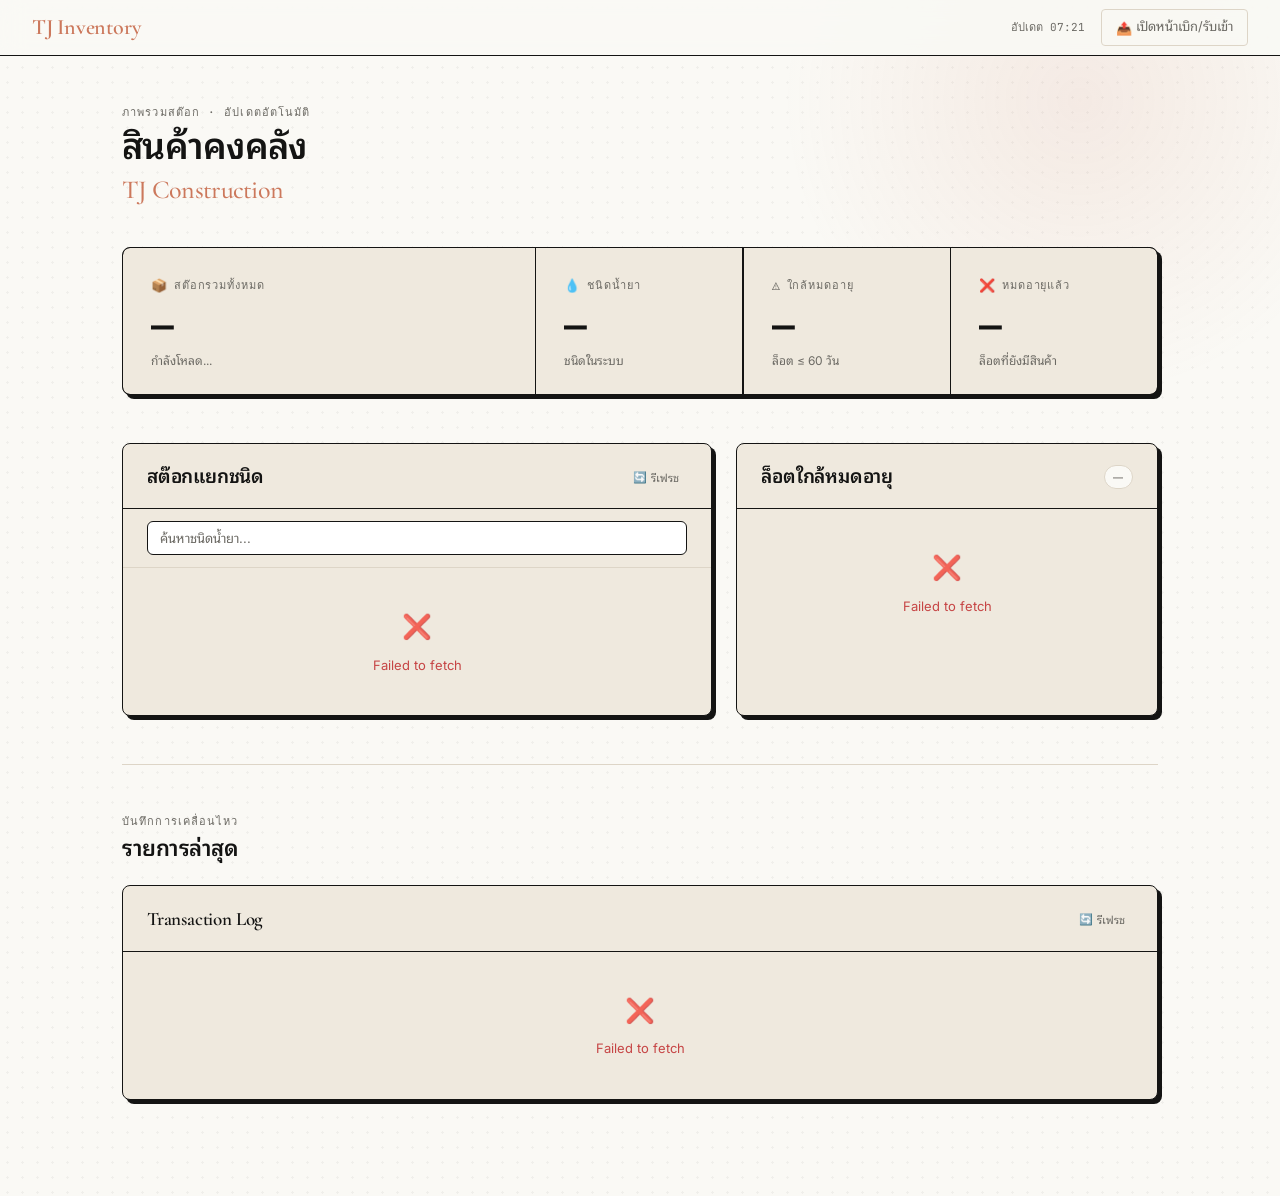
==== dashboard.html @ 57393517 "T-037: รวม token เป็น single source of truth (tokens.css) - เพิ่ม tokens.css = central palette --ci-" ====
<!DOCTYPE html>
<html lang="th">
<head>
  <meta charset="UTF-8">
  <meta name="viewport" content="width=device-width, initial-scale=1.0">
  <title>TJ Inventory — Dashboard</title>
  <link rel="preconnect" href="https://fonts.googleapis.com">
  <link rel="preconnect" href="https://fonts.gstatic.com" crossorigin>
  <link href="https://fonts.googleapis.com/css2?family=Cormorant+Garamond:wght@500;600&family=Inter:wght@400;500;600&family=JetBrains+Mono:wght@400;500;600&family=Noto+Sans+Thai+Looped:wght@400;500;600&display=swap" rel="stylesheet">
  <link rel="stylesheet" href="tokens.css?v=20260613e">
  <style>
    /* ─── Reset & Root ─── */
    *, *::before, *::after { box-sizing: border-box; margin: 0; padding: 0; }

    /* ★ ธีม Cream Instrument — token/สี ทั้งหมดย้ายไป tokens.css แล้ว (T-037, source of truth เดียว)
       JS ยังอ้าง --red-ink/--muted/--dan ฯลฯ ได้ตามเดิม (tokens.css ทำ alias ให้) — ต้อง <link tokens.css> ก่อน <style> นี้ */
    html { scroll-behavior: smooth; }
    /* ใช้โดย JS (toggleLots / filterStockTable) — เดิมไม่เคยนิยาม ทำให้แถวรายล็อตไม่ถูกซ่อน (bug) */
    .hidden { display: none !important; }

    /* พื้น dot-grid ทั้งหน้า = กระดาษเครื่องมือบนพื้นครีม */
    body {
      font-family: var(--font-sans);
      background: var(--bg);
      background-image: radial-gradient(rgba(20,20,19,.045) 1px, transparent 1.4px);
      background-size: 15px 15px;
      color: var(--ink-2);
      line-height: 1.6;
      -webkit-font-smoothing: antialiased;
    }

    /* ─── Topbar ─── */
    .topbar {
      position: sticky; top: 0; z-index: 40;
      background: rgba(250,249,245,0.85);
      backdrop-filter: blur(12px);
      -webkit-backdrop-filter: blur(12px);
      border-bottom: 1.5px solid var(--ink);
      padding: 0 32px;
      height: 56px;
      display: flex; align-items: center; justify-content: space-between;
    }
    .topbar-brand {
      font-family: var(--font-serif);
      font-size: 22px;
      font-weight: 600;
      color: var(--coral);
      letter-spacing: -0.01em;
      text-decoration: none;
    }
    .topbar-right {
      display: flex; align-items: center; gap: 16px;
    }
    .topbar-app-link {
      font-size: 13px;
      color: var(--muted);
      text-decoration: none;
      border: 1px solid var(--border);
      padding: 6px 14px;
      border-radius: 4px;
      transition: color .15s, border-color .15s;
    }
    .topbar-app-link:hover { color: var(--ink); border-color: var(--ink); }
    .last-updated {
      font-family: var(--font-mono);
      font-size: 11px;
      color: var(--muted);
    }

    /* ─── Main layout ─── */
    .main { max-width: 1100px; margin: 0 auto; padding: 48px 32px 96px; }

    /* ─── Section header ─── */
    .section-label {
      font-family: var(--font-mono);
      font-size: 11px;
      color: var(--muted);
      letter-spacing: 0.1em;
      text-transform: uppercase;
      margin-bottom: 6px;
    }
    .section-heading {
      font-family: var(--font-serif);
      font-weight: 600;
      font-size: 36px;
      color: var(--ink);
      letter-spacing: -0.02em;
      line-height: 1.1;
      margin-bottom: 32px;
    }
    .section-heading em { font-style: normal; color: var(--coral); font-weight: 500; font-size: 26px; }

    /* ─── KPI Bento Grid ─── */
    .kpi-grid {
      display: grid;
      grid-template-columns: 2fr 1fr 1fr 1fr;
      gap: 1.5px;
      background: var(--ink);
      border: 1.5px solid var(--ink);
      border-radius: 8px;
      box-shadow: 4px 4px 0 var(--ink);
      overflow: hidden;
      margin-bottom: 48px;
    }
    .kpi-card {
      background: var(--surface);
      padding: 28px 28px 24px;
      position: relative;
    }
    .kpi-card:first-child { border-radius: 7px 0 0 7px; }
    .kpi-card:last-child  { border-radius: 0 7px 7px 0; }
    .kpi-label {
      font-family: var(--font-mono);
      font-size: 11px;
      color: var(--muted);
      letter-spacing: 0.08em;
      text-transform: uppercase;
      margin-bottom: 10px;
      display: flex; align-items: center; gap: 6px;
    }
    .kpi-value {
      font-family: var(--font-mono);
      font-weight: 600;
      font-size: 38px;
      color: var(--ink);
      letter-spacing: -0.03em;
      line-height: 1;
      margin-bottom: 6px;
    }
    .kpi-sub {
      font-size: 12px;
      color: var(--muted);
    }
    .kpi-badge {
      display: inline-flex; align-items: center; gap: 4px;
      font-size: 10px; font-weight: 500;
      letter-spacing: 0.05em; text-transform: uppercase;
      padding: 3px 8px;
      border-radius: 9999px;
    }
    .kpi-badge.red    { background: var(--red-bg);    color: var(--red-ink); }
    .kpi-badge.yellow { background: var(--yellow-bg); color: var(--yellow-ink); }
    .kpi-badge.green  { background: var(--green-bg);  color: var(--green-ink); }
    .kpi-badge.blue   { background: var(--blue-bg);   color: var(--blue-ink); }

    /* ─── Two-column layout ─── */
    .cols {
      display: grid;
      grid-template-columns: 1.4fr 1fr;
      gap: 24px;
      margin-bottom: 48px;
    }
    @media (max-width: 860px) {
      .cols { grid-template-columns: 1fr; }
      .kpi-grid { grid-template-columns: 1fr 1fr; }
    }
    @media (max-width: 560px) {
      .main { padding: 32px 16px 80px; }
      .topbar { padding: 0 16px; }
      .kpi-grid { grid-template-columns: 1fr; }
    }

    /* ─── Panel ─── */
    .panel {
      background: var(--surface);
      border: 1.5px solid var(--ink);
      border-radius: 8px;
      box-shadow: 4px 4px 0 var(--ink);
      overflow: hidden;
    }
    .panel-head {
      padding: 18px 24px 16px;
      border-bottom: 1.5px solid var(--ink);
      display: flex; align-items: center; justify-content: space-between;
    }
    .panel-title {
      font-family: var(--font-serif);
      font-size: 19px;
      font-weight: 600;
      color: var(--ink);
      letter-spacing: -0.01em;
    }
    .panel-action {
      font-size: 11px;
      color: var(--muted);
      background: none;
      border: none;
      cursor: pointer;
      padding: 4px 8px;
      border-radius: 4px;
      transition: background .15s, color .15s;
      display: flex; align-items: center; gap: 4px;
      font-family: var(--font-sans);
    }
    .panel-action:hover { background: var(--bg); color: var(--ink); }

    /* ─── Stock table ─── */
    .stock-table { width: 100%; border-collapse: collapse; }
    .stock-table thead tr {
      border-bottom: 1px solid var(--border);
    }
    .stock-table th {
      background: var(--surface-2);
      font-family: var(--font-mono);
      font-size: 10px;
      color: var(--muted);
      letter-spacing: 0.08em;
      text-transform: uppercase;
      font-weight: 500;
      padding: 10px 24px;
      text-align: left;
    }
    .stock-table th:last-child { text-align: right; }
    .stock-table tbody tr {
      border-bottom: 1px solid var(--border-2);
      cursor: pointer;
      transition: background .1s;
    }
    .stock-table tbody tr:last-child { border-bottom: none; }
    .stock-table tbody tr:hover { background: var(--bg); }
    .stock-table td {
      padding: 13px 24px;
      font-size: 13px;
      color: var(--ink-2);
    }
    .stock-table td:last-child { text-align: right; }
    .product-name { font-weight: 500; color: var(--ink); }
    .product-id   {
      font-family: var(--font-mono);
      font-size: 10px;
      color: var(--muted);
      margin-top: 1px;
    }
    .qty-num {
      font-family: var(--font-mono);
      font-weight: 600;
      font-size: 18px;
      color: var(--coral);
      letter-spacing: -0.01em;
    }
    .qty-unit { font-size: 11px; color: var(--muted); margin-left: 3px; }

    /* Lot expand row */
    .lot-expand-row td {
      padding: 0 24px;
      background: var(--bg);
    }
    .lot-expand-inner {
      padding: 12px 0;
      border-top: 1px solid var(--border);
    }
    .lot-line {
      display: flex;
      align-items: center;
      justify-content: space-between;
      padding: 6px 0;
      border-bottom: 1px solid var(--border-2);
      font-size: 12px;
      color: var(--ink-2);
    }
    .lot-line:last-child { border-bottom: none; }
    .lot-line-left { display: flex; align-items: center; gap: 10px; }
    .lot-no-txt {
      font-family: var(--font-mono);
      font-size: 11px;
      color: var(--ink);
      font-weight: 500;
    }
    .lot-exp { color: var(--muted); font-size: 11px; }
    .lot-qty { font-weight: 500; color: var(--ink); }

    /* ─── Expiry list ─── */
    .expiry-list { }
    .expiry-item {
      padding: 14px 24px;
      border-bottom: 1px solid var(--border-2);
      display: flex; align-items: flex-start; justify-content: space-between; gap: 12px;
    }
    .expiry-item:last-child { border-bottom: none; }
    .expiry-name { font-size: 13px; font-weight: 500; color: var(--ink); }
    .expiry-meta { font-size: 11px; color: var(--muted); margin-top: 2px; }
    .expiry-badge {
      flex-shrink: 0;
      font-size: 10px; font-weight: 500;
      letter-spacing: 0.05em; text-transform: uppercase;
      padding: 3px 8px;
      border-radius: 9999px;
      white-space: nowrap;
    }
    .expiry-badge.expired { background: var(--red-bg);    color: var(--red-ink); }
    .expiry-badge.warn    { background: var(--yellow-bg); color: var(--yellow-ink); }

    /* ─── Transaction log ─── */
    .txn-list { }
    .txn-item {
      padding: 12px 24px;
      border-bottom: 1px solid var(--border-2);
      display: flex; align-items: center; gap: 12px;
    }
    .txn-item:last-child { border-bottom: none; }
    .txn-icon {
      width: 28px; height: 28px;
      border-radius: 6px;
      display: flex; align-items: center; justify-content: center;
      flex-shrink: 0;
    }
    .txn-icon.receive { background: var(--green-bg); color: var(--green-ink); }
    .txn-icon.issue   { background: var(--blue-bg);  color: var(--blue-ink); }
    .txn-icon.count   { background: var(--yellow-bg);color: var(--yellow-ink); }
    .txn-body { flex: 1; min-width: 0; }
    .txn-product { font-size: 12px; font-weight: 500; color: var(--ink); white-space: nowrap; overflow: hidden; text-overflow: ellipsis; }
    .txn-detail  { font-size: 11px; color: var(--muted); }
    .txn-time    { font-family: var(--font-mono); font-size: 10px; color: var(--muted); flex-shrink: 0; }

    /* ─── Empty state ─── */
    .empty-state {
      padding: 40px 24px;
      text-align: center;
      color: var(--muted);
      font-size: 13px;
    }
    .empty-state i { font-style: normal; font-size: 24px; display: block; margin-bottom: 8px; opacity: .8; }

    /* ─── Loading skeleton ─── */
    .skel {
      background: linear-gradient(90deg, #e7e0d3 25%, #f3efe6 50%, #e7e0d3 75%);
      background-size: 200% 100%;
      animation: skel-shimmer 1.4s infinite;
      border-radius: 4px;
    }
    @keyframes skel-shimmer { 0% { background-position: 200% 0; } 100% { background-position: -200% 0; } }

    /* ─── Scroll entry ─── */
    .reveal {
      opacity: 0;
      transform: translateY(12px);
      transition: opacity 600ms cubic-bezier(.16,1,.3,1), transform 600ms cubic-bezier(.16,1,.3,1);
    }
    .reveal.visible { opacity: 1; transform: none; }

    /* ─── Misc ─── */
    .divider { border: none; border-top: 1px solid var(--border); margin: 48px 0; }

    .tag {
      display: inline-flex; align-items: center; gap: 4px;
      font-size: 10px; font-weight: 500;
      letter-spacing: 0.05em; text-transform: uppercase;
      padding: 3px 8px; border-radius: 9999px;
      background: var(--bg); color: var(--muted);
      border: 1px solid var(--border);
    }

    /* ─── Search input ─── */
    .search-wrap {
      padding: 12px 24px;
      border-bottom: 1px solid var(--border);
    }
    .search-input {
      width: 100%;
      background: #fff;
      border: 1.5px solid var(--ink);
      border-radius: 6px;
      padding: 8px 12px;
      font-family: var(--font-sans);
      font-size: 13px;
      color: var(--ink-2);
      outline: none;
      transition: border-color .15s;
    }
    .search-input::placeholder { color: var(--muted); }
    .search-input:focus { border-color: var(--coral); box-shadow: 0 0 0 3px rgba(204,120,92,.15); }

    /* ─── Ambient bg blob (hero area) ─── */
    .ambient {
      position: fixed; inset: 0; pointer-events: none; z-index: 0; overflow: hidden;
    }
    .ambient-blob {
      position: absolute;
      width: 600px; height: 600px;
      border-radius: 50%;
      background: radial-gradient(circle, rgba(204,120,92,0.16) 0%, transparent 70%);
      top: -200px; right: -100px;
      animation: blob-drift 25s ease-in-out infinite alternate;
      opacity: 0.7;
    }
    @keyframes blob-drift {
      0%   { transform: translate(0,0) scale(1); }
      100% { transform: translate(40px, 60px) scale(1.08); }
    }

    /* ─── Button ─── */
    .btn-primary {
      display: inline-flex; align-items: center; gap: 6px;
      background: linear-gradient(135deg,var(--coral) 0%,var(--orange) 55%,var(--sun) 100%);
      color: #fff;
      border: 1.5px solid var(--ink); border-radius: 6px;
      box-shadow: 3px 3px 0 var(--ink);
      padding: 10px 18px;
      font-family: var(--font-sans); font-size: 13px; font-weight: 600;
      cursor: pointer;
      transition: filter .12s, transform .08s, box-shadow .08s;
      text-decoration: none;
    }
    .btn-primary:hover  { filter: brightness(1.05); }
    .btn-primary:active { transform: translate(3px,3px); box-shadow: none; }
  </style>
</head>
<body>

<!-- Ambient light -->
<div class="ambient" aria-hidden="true">
  <div class="ambient-blob"></div>
</div>

<!-- ─── Topbar ─── -->
<header class="topbar">
  <a class="topbar-brand" href="#">TJ Inventory</a>
  <div class="topbar-right">
    <span class="last-updated" id="lastUpdated">—</span>
    <a class="topbar-app-link" href="index.html">
      <span style="vertical-align:-2px; margin-right:4px;">📤</span>เปิดหน้าเบิก/รับเข้า
    </a>
  </div>
</header>

<!-- ─── Main ─── -->
<main class="main" style="position:relative; z-index:1;">

  <!-- ── Page header ── -->
  <div class="reveal" style="margin-bottom:40px;">
    <p class="section-label">ภาพรวมสต๊อก · อัปเดตอัตโนมัติ</p>
    <h1 class="section-heading">
      สินค้าคงคลัง<br><em>TJ Construction</em>
    </h1>
  </div>

  <!-- ── KPI Row ── -->
  <div class="kpi-grid reveal" style="--delay:0ms">
    <!-- Total in stock -->
    <div class="kpi-card">
      <div class="kpi-label">
        <span style="font-size:13px;">📦</span>
        สต๊อกรวมทั้งหมด
      </div>
      <div class="kpi-value" id="kpiTotal">—</div>
      <div class="kpi-sub" id="kpiTotalSub">กำลังโหลด...</div>
    </div>

    <!-- Products count -->
    <div class="kpi-card">
      <div class="kpi-label">
        <span style="font-size:13px;">💧</span>
        ชนิดน้ำยา
      </div>
      <div class="kpi-value" id="kpiProducts">—</div>
      <div class="kpi-sub">ชนิดในระบบ</div>
    </div>

    <!-- Expiring soon -->
    <div class="kpi-card">
      <div class="kpi-label">
        <span style="font-size:13px;">⚠️</span>
        ใกล้หมดอายุ
      </div>
      <div class="kpi-value" id="kpiWarn">—</div>
      <div class="kpi-sub" id="kpiWarnSub">ล็อต ≤ 60 วัน</div>
    </div>

    <!-- Expired -->
    <div class="kpi-card">
      <div class="kpi-label">
        <span style="font-size:13px;">❌</span>
        หมดอายุแล้ว
      </div>
      <div class="kpi-value" id="kpiExpired">—</div>
      <div class="kpi-sub">ล็อตที่ยังมีสินค้า</div>
    </div>
  </div>

  <!-- ── Stock + Expiry cols ── -->
  <div class="cols">

    <!-- Stock by product -->
    <div class="panel reveal" style="--delay:80ms">
      <div class="panel-head">
        <span class="panel-title">สต๊อกแยกชนิด</span>
        <button class="panel-action" onclick="loadStock()">
          <span>🔄</span> รีเฟรช
        </button>
      </div>
      <div class="search-wrap">
        <input class="search-input" type="search" placeholder="ค้นหาชนิดน้ำยา..." id="stockSearch" oninput="filterStockTable()">
      </div>
      <div id="stockTableWrap">
        <div class="empty-state">
          <i>⏳</i>
          กำลังโหลดข้อมูล...
        </div>
      </div>
    </div>

    <!-- Expiring lots -->
    <div class="panel reveal" style="--delay:160ms">
      <div class="panel-head">
        <span class="panel-title">ล็อตใกล้หมดอายุ</span>
        <span class="tag" id="expiryCountTag">—</span>
      </div>
      <div id="expiryListWrap">
        <div class="empty-state">
          <i>⏳</i>
          กำลังโหลดข้อมูล...
        </div>
      </div>
    </div>

  </div>

  <hr class="divider reveal">

  <!-- ── Recent transactions (full width) ── -->
  <div class="reveal" style="margin-bottom:24px; --delay:0ms">
    <p class="section-label">บันทึกการเคลื่อนไหว</p>
    <h2 class="section-heading" style="font-size:22px; margin-bottom:24px;">
      รายการล่าสุด
    </h2>
  </div>

  <div class="panel reveal" style="--delay:80ms">
    <div class="panel-head">
      <span class="panel-title">Transaction Log</span>
      <button class="panel-action" onclick="loadTransactions()">
        <span>🔄</span> รีเฟรช
      </button>
    </div>
    <div id="txnListWrap">
      <div class="empty-state">
        <i>⏳</i>
        กำลังโหลดข้อมูล...
      </div>
    </div>
  </div>

</main>

<script>
/* ───────────────────────────────────────────
   CONFIG — เปลี่ยน API_URL ให้ตรงกับ index.html
   ─────────────────────────────────────────── */
const API_URL = 'https://script.google.com/macros/s/AKfycbxpmNPzFf3s4CGMdXlEUpk_b0L6tkYxEg8sSYl7TR5yVCT16w5yCH2CXDPogF-DpjJZ/exec';
const IS_DEMO  = /[?&]demo(=|&|$)/.test(location.search);

function apiGet(action, params) {
  if (IS_DEMO) return demoCall(action, params || {});
  const q = new URLSearchParams(Object.assign({ action }, params || {}));
  return fetch(API_URL + '?' + q.toString()).then(r => r.json());
}

/* ──────────────────────────────
   DEMO DATA (เปิดด้วย ?demo)
   ────────────────────────────── */
function demoCall(action, params) {
  const today = new Date();
  const ymd = d => d.toISOString().split('T')[0];
  const addDays = n => { const d = new Date(today); d.setDate(d.getDate() + n); return ymd(d); };

  const handlers = {
    stockByProduct() {
      return { ok: true, total: 47, rows: [
        { product_id: 'P0001', name: 'น้ำยาล้างคราบ A', in_stock: 13, unit_of_measure: 'ขวด' },
        { product_id: 'P0002', name: 'น้ำยาเคลือบเงา B', in_stock: 8,  unit_of_measure: 'แกลลอน' },
        { product_id: 'P0003', name: 'น้ำยาทำความสะอาดท่อ', in_stock: 20, unit_of_measure: 'ลัง' },
        { product_id: 'P0004', name: 'สารป้องกันสนิม C2X', in_stock: 6,  unit_of_measure: 'ขวด' },
        { product_id: 'P0005', name: 'น้ำยาขัดพื้น Pro',   in_stock: 0,  unit_of_measure: 'ถัง' },
      ]};
    },
    stockByLot({ product_id }) {
      const map = {
        P0001: [
          { lot_id:'L00012', lot_no:'LOT-2026-A', expiry_date: addDays(8),   in_stock: 5 },
          { lot_id:'L00020', lot_no:'LOT-2027-B', expiry_date: addDays(310), in_stock: 8 },
        ],
        P0002: [
          { lot_id:'L00005', lot_no:'LOT-2025-X', expiry_date: addDays(-10), in_stock: 8 },
        ],
        P0003: [
          { lot_id:'L00031', lot_no:'LOT-2026-C', expiry_date: addDays(180), in_stock: 20 },
        ],
        P0004: [
          { lot_id:'L00045', lot_no:'LOT-2026-D', expiry_date: addDays(55),  in_stock: 6 },
        ],
      };
      return { ok: true, lots: map[product_id] || [] };
    },
    expiringLots() {
      return { ok: true, warn_days: 60, expired_count: 1, warn_count: 2, rows: [
        { product_name: 'น้ำยาเคลือบเงา B',   lot_no: 'LOT-2025-X', expiry_date: addDays(-10), in_stock: 8,  days_left: -10, level: 'expired' },
        { product_name: 'น้ำยาล้างคราบ A',    lot_no: 'LOT-2026-A', expiry_date: addDays(8),   in_stock: 5,  days_left: 8,   level: 'warn'    },
        { product_name: 'สารป้องกันสนิม C2X', lot_no: 'LOT-2026-D', expiry_date: addDays(55),  in_stock: 6,  days_left: 55,  level: 'warn'    },
      ]};
    },
    getRecentTransactions() {
      const now = new Date();
      const t = (minsAgo, type, product, bc, user) => ({
        txn_id: 'T' + Math.floor(Math.random()*999999).toString().padStart(8,'0'),
        type, product_name: product, unit_barcode: bc, user,
        timestamp: new Date(now - minsAgo*60000).toISOString(),
        qty: 1,
      });
      return { ok: true, transactions: [
        t(3,   'issue',   'น้ำยาล้างคราบ A',    '00000031', 'สมชาย'),
        t(12,  'issue',   'น้ำยาเคลือบเงา B',   '00000028', 'สมชาย'),
        t(45,  'receive', 'สารป้องกันสนิม C2X', '00000045', 'admin'),
        t(90,  'issue',   'น้ำยาล้างคราบ A',    '00000029', 'สมชาย'),
        t(130, 'receive', 'น้ำยาทำความสะอาดท่อ','00000040', 'admin'),
        t(200, 'issue',   'น้ำยาเคลือบเงา B',   '00000021', 'สมชาย'),
        t(300, 'count',   'ทั้งหมด',             '',         'admin'),
      ]};
    },
  };
  return new Promise(resolve => setTimeout(() => {
    const h = handlers[action];
    resolve(h ? h(params) : { ok: false, error: 'demo: unknown ' + action });
  }, 220));
}

/* ──────────────────────────────
   STATE
   ────────────────────────────── */
let stockRows   = [];
let lotCache    = {};   // product_id → lots[]

/* ──────────────────────────────
   KPI
   ────────────────────────────── */
function updateKPI(stockRes, expiryRes) {
  if (stockRes && stockRes.ok) {
    document.getElementById('kpiTotal').textContent    = stockRes.total ?? '—';
    document.getElementById('kpiProducts').textContent = (stockRes.rows || []).length;
    document.getElementById('kpiTotalSub').textContent =
      (stockRes.rows || []).filter(r => r.in_stock > 0).length + ' ชนิดมีสต๊อก';
  }
  if (expiryRes && expiryRes.ok) {
    const warnEl    = document.getElementById('kpiWarn');
    const expiredEl = document.getElementById('kpiExpired');
    warnEl.textContent    = expiryRes.warn_count    ?? '—';
    expiredEl.textContent = expiryRes.expired_count ?? '—';
    if (expiryRes.expired_count > 0) expiredEl.style.color = 'var(--red-ink)';
    if (expiryRes.warn_count    > 0) warnEl.style.color    = 'var(--yellow-ink)';
  }
}

/* ──────────────────────────────
   STOCK TABLE
   ────────────────────────────── */
function loadStock() {
  document.getElementById('stockTableWrap').innerHTML = skeletonRows(5);
  apiGet('stockByProduct')
    .then(res => {
      if (!res || !res.ok) { showError('stockTableWrap', res?.error); return; }
      stockRows = res.rows || [];
      renderStockTable(stockRows);
      apiGet('expiringLots').then(er => updateKPI(res, er)).catch(() => updateKPI(res, null));
    })
    .catch(e => showError('stockTableWrap', e.message));
}

function renderStockTable(rows) {
  if (!rows.length) {
    document.getElementById('stockTableWrap').innerHTML =
      `<div class="empty-state"><i>📭</i>ยังไม่มีสต๊อกในระบบ</div>`;
    return;
  }
  const tbody = rows.map((r, i) => `
    <tr onclick="toggleLots('${r.product_id}', ${i})" data-name="${(r.name||'').toLowerCase()}" style="--index:${i}">
      <td>
        <div class="product-name">${esc(r.name)}</div>
        <div class="product-id">${esc(r.product_id)}</div>
      </td>
      <td><span class="tag">${esc(r.unit_of_measure || '—')}</span></td>
      <td>
        <span class="qty-num">${r.in_stock}</span>
        <span class="qty-unit">ชิ้น</span>
      </td>
    </tr>
    <tr class="lot-expand-row hidden" id="lot-row-${r.product_id}">
      <td colspan="3">
        <div class="lot-expand-inner" id="lot-inner-${r.product_id}">
          <div class="empty-state" style="padding:12px 0; font-size:11px;">กำลังโหลดรายล็อต...</div>
        </div>
      </td>
    </tr>
  `).join('');

  document.getElementById('stockTableWrap').innerHTML = `
    <table class="stock-table">
      <thead>
        <tr>
          <th>ชนิดน้ำยา</th>
          <th>หน่วย</th>
          <th>คงเหลือ</th>
        </tr>
      </thead>
      <tbody>${tbody}</tbody>
    </table>
  `;
  // stagger entry
  document.querySelectorAll('.stock-table tbody tr:not(.lot-expand-row)').forEach((tr, i) => {
    tr.style.opacity = '0';
    tr.style.transform = 'translateY(6px)';
    tr.style.transition = `opacity 400ms ${i * 50}ms ease, transform 400ms ${i * 50}ms ease`;
    requestAnimationFrame(() => {
      tr.style.opacity  = '1';
      tr.style.transform = 'none';
    });
  });
}

function toggleLots(pid, rowIdx) {
  const lotRow   = document.getElementById('lot-row-' + pid);
  const lotInner = document.getElementById('lot-inner-' + pid);
  if (!lotRow) return;

  const isOpen = !lotRow.classList.contains('hidden');
  if (isOpen) { lotRow.classList.add('hidden'); return; }

  lotRow.classList.remove('hidden');
  if (lotCache[pid]) { renderLotInner(lotInner, lotCache[pid]); return; }

  apiGet('stockByLot', { product_id: pid })
    .then(res => {
      if (!res || !res.ok) { lotInner.innerHTML = `<div class="empty-state" style="padding:8px 0;font-size:11px;color:var(--red-ink);">โหลดไม่ได้: ${res?.error||''}</div>`; return; }
      lotCache[pid] = res.lots || [];
      renderLotInner(lotInner, lotCache[pid]);
    })
    .catch(e => { lotInner.innerHTML = `<div class="empty-state" style="padding:8px 0;font-size:11px;">ผิดพลาด: ${e.message}</div>`; });
}

function renderLotInner(el, lots) {
  if (!lots.length) { el.innerHTML = `<div class="empty-state" style="padding:8px 0;font-size:11px;">— ไม่มีล็อต —</div>`; return; }
  el.innerHTML = lots.map(l => {
    const dl = daysLeft(l.expiry_date);
    let badge = '';
    if (dl !== null) {
      if      (dl <  0)  badge = `<span class="expiry-badge expired">หมดอายุ ${Math.abs(dl)} วัน</span>`;
      else if (dl <= 60) badge = `<span class="expiry-badge warn">เหลือ ${dl} วัน</span>`;
      else               badge = `<span style="font-size:10px;color:var(--muted)">เหลือ ${dl} วัน</span>`;
    }
    return `<div class="lot-line">
      <div class="lot-line-left">
        <span class="lot-no-txt">${esc(l.lot_no || l.lot_id)}</span>
        <span class="lot-exp">หมดอายุ ${l.expiry_date || '—'}</span>
      </div>
      <div style="display:flex;align-items:center;gap:8px;">
        <span class="lot-qty">${l.in_stock} ชิ้น</span>
        ${badge}
      </div>
    </div>`;
  }).join('');
}

function filterStockTable() {
  const q = document.getElementById('stockSearch').value.trim().toLowerCase();
  document.querySelectorAll('.stock-table tbody tr[data-name]').forEach(tr => {
    const nm = tr.getAttribute('data-name') || '';
    const hide = q !== '' && !nm.includes(q);
    tr.classList.toggle('hidden', hide);
    // also hide the lot expand row below
    const next = tr.nextElementSibling;
    if (next && next.classList.contains('lot-expand-row')) next.classList.toggle('hidden', hide || true);
  });
}

/* ──────────────────────────────
   EXPIRY LIST
   ────────────────────────────── */
function loadExpiry() {
  apiGet('expiringLots')
    .then(res => {
      if (!res || !res.ok) { showError('expiryListWrap', res?.error); return; }
      renderExpiryList(res);
    })
    .catch(e => showError('expiryListWrap', e.message));
}

function renderExpiryList(res) {
  const tag = document.getElementById('expiryCountTag');
  const total = (res.expired_count || 0) + (res.warn_count || 0);
  tag.textContent = total > 0 ? total + ' ล็อต' : 'ปกติ';
  tag.style.background = res.expired_count > 0 ? 'var(--red-bg)' : res.warn_count > 0 ? 'var(--yellow-bg)' : 'var(--green-bg)';
  tag.style.color      = res.expired_count > 0 ? 'var(--red-ink)': res.warn_count > 0 ? 'var(--yellow-ink)': 'var(--green-ink)';
  tag.style.border     = 'none';

  if (!res.rows || !res.rows.length) {
    document.getElementById('expiryListWrap').innerHTML =
      `<div class="empty-state"><i>✅</i>ไม่มีล็อตใกล้หมดอายุ</div>`;
    return;
  }
  document.getElementById('expiryListWrap').innerHTML = res.rows.map(r => `
    <div class="expiry-item">
      <div>
        <div class="expiry-name">${esc(r.product_name)}</div>
        <div class="expiry-meta">
          Lot ${esc(r.lot_no || r.lot_id)} · ${esc(r.expiry_date)} · ${r.in_stock} ชิ้น
        </div>
      </div>
      <span class="expiry-badge ${r.level}">
        ${r.level === 'expired' ? 'หมด ' + Math.abs(r.days_left) + ' วัน' : 'เหลือ ' + r.days_left + ' วัน'}
      </span>
    </div>
  `).join('');
}

/* ──────────────────────────────
   TRANSACTIONS
   ────────────────────────────── */
function loadTransactions() {
  document.getElementById('txnListWrap').innerHTML =
    `<div class="empty-state"><i>⏳</i>กำลังโหลด...</div>`;
  apiGet('getRecentTransactions', { limit: 20 })
    .then(res => {
      if (!res || !res.ok) { showError('txnListWrap', res?.error); return; }
      renderTransactions(res.transactions || []);
    })
    .catch(e => showError('txnListWrap', e.message));
}

function renderTransactions(list) {
  if (!list.length) {
    document.getElementById('txnListWrap').innerHTML =
      `<div class="empty-state"><i>📭</i>ยังไม่มีรายการ</div>`;
    return;
  }
  const icons = {
    receive: { cls: 'receive', icon: '📥' },
    issue:   { cls: 'issue',   icon: '📤' },
    count:   { cls: 'count',   icon: '📋' },
  };
  const labels = { receive: 'รับเข้า', issue: 'เบิกจ่าย', count: 'เช็คสต๊อก' };

  document.getElementById('txnListWrap').innerHTML = list.map(t => {
    const ic = icons[t.type] || icons.count;
    const relTime = relativeTime(t.timestamp);
    return `
      <div class="txn-item">
        <div class="txn-icon ${ic.cls}">
          <span style="font-size:13px; font-style:normal;">${ic.icon}</span>
        </div>
        <div class="txn-body">
          <div class="txn-product">${esc(t.product_name || '—')}</div>
          <div class="txn-detail">
            ${labels[t.type] || t.type}
            ${t.unit_barcode ? `· <span style="font-family:var(--font-mono);font-size:10px;">${esc(t.unit_barcode)}</span>` : ''}
            · ${esc(t.user || '—')}
          </div>
        </div>
        <div class="txn-time">${relTime}</div>
      </div>
    `;
  }).join('');
}

/* ──────────────────────────────
   HELPERS
   ────────────────────────────── */
function esc(s) {
  return String(s == null ? '' : s)
    .replace(/&/g,'&amp;').replace(/</g,'&lt;').replace(/>/g,'&gt;');
}
function daysLeft(dateStr) {
  if (!dateStr) return null;
  const t = Date.parse(dateStr + 'T00:00:00Z');
  if (isNaN(t)) return null;
  const d = new Date();
  const todayUTC = Date.UTC(d.getFullYear(), d.getMonth(), d.getDate());
  return Math.round((t - todayUTC) / 86400000);
}
function relativeTime(iso) {
  if (!iso) return '—';
  const diff = Math.floor((Date.now() - Date.parse(iso)) / 1000);
  if (diff < 60)   return diff + 'วิ';
  if (diff < 3600) return Math.floor(diff / 60) + 'นาที';
  if (diff < 86400)return Math.floor(diff / 3600) + 'ชม.';
  return Math.floor(diff / 86400) + 'วัน';
}
function showError(id, msg) {
  document.getElementById(id).innerHTML =
    `<div class="empty-state" style="color:var(--red-ink);">
       <i>❌</i>
       ${msg ? esc(msg) : 'โหลดข้อมูลไม่ได้'}
     </div>`;
}
function skeletonRows(n) {
  return `<div style="padding:16px 24px; display:flex; flex-direction:column; gap:12px;">
    ${Array(n).fill('').map((_,i) => `
      <div style="display:flex; align-items:center; gap:12px; opacity:${1 - i*0.15}">
        <div class="skel" style="height:12px; flex:2; border-radius:3px;"></div>
        <div class="skel" style="height:12px; flex:1; border-radius:3px;"></div>
        <div class="skel" style="height:12px; width:48px; border-radius:3px;"></div>
      </div>`).join('')}
  </div>`;
}
function updateTimestamp() {
  const el = document.getElementById('lastUpdated');
  const now = new Date();
  el.textContent = 'อัปเดต ' + now.toLocaleTimeString('th-TH', { hour:'2-digit', minute:'2-digit' });
}

/* ──────────────────────────────
   INTERSECTION OBSERVER (reveal)
   ────────────────────────────── */
const observer = new IntersectionObserver(entries => {
  entries.forEach(e => { if (e.isIntersecting) { e.target.classList.add('visible'); observer.unobserve(e.target); } });
}, { threshold: 0.08 });

document.querySelectorAll('.reveal').forEach(el => {
  const delay = el.style.getPropertyValue('--delay') || '0ms';
  el.style.transitionDelay = delay;
  observer.observe(el);
});

/* ──────────────────────────────
   DEMO BANNER
   ────────────────────────────── */
if (IS_DEMO) {
  const banner = document.createElement('div');
  banner.textContent = 'โหมดทดลอง — ข้อมูลตัวอย่าง';
  banner.style.cssText = 'position:fixed;left:16px;bottom:16px;z-index:200;background:var(--dan);color:#fff;border:1px solid var(--border);font-size:11px;font-weight:500;padding:6px 14px;border-radius:9999px;font-family:var(--font-mono);';
  document.body.appendChild(banner);
}

/* ──────────────────────────────
   INIT
   ────────────────────────────── */
window.addEventListener('DOMContentLoaded', () => {
  updateTimestamp();
  loadStock();
  loadExpiry();
  loadTransactions();
});
</script>
</body>
</html>
---- tokens.css ----
/* tokens.css — SINGLE SOURCE OF TRUTH ของธีม "Cream Instrument" (T-037)
   ★ แก้สีที่นี่ที่เดียว → มีผลทั้ง index.html + dashboard.html + print-history.html
   ★ เปลี่ยนคาแรกเตอร์ทั้งแอป: แก้ --ci-primary ค่าเดียว (coral พระเอก)

   โครงสร้าง:
   (1) central palette --ci-*   = ค่าสีจริง แก้ที่นี่
   (2) legacy alias             = ชี้กลับ central — ⚠️ ห้ามเปลี่ยนชื่อ alias
       (app.js อ้าง var(--dan), dashboard JS อ้าง --red-ink/--muted ฯลฯ — map ไม่ใช่ rename)
   ต้อง <link> ไฟล์นี้ "ก่อน" style.css เสมอ (ไม่งั้นตัวแปรไม่มา) */
:root{
  /* ─── central palette (แก้ที่นี่ที่เดียว) ─── */
  --ci-canvas:#faf9f5;     /* พื้นครีม */
  --ci-card:#efe9de;       /* พื้นการ์ดหลัก */
  --ci-ink:#141413;        /* หมึกเข้ม */
  --ci-primary:#cc785c;    /* coral พระเอก (ปุ่ม/eyebrow/แท็บ) */
  --ci-primary-2:#a9583e;  /* coral เข้ม (ขอบ/hover) */
  --ci-orange:#fa520f;
  --ci-sun:#ffa110;
  --ci-green:#5db872;
  --ci-danger:#c64545;

  /* ─── fonts (ใช้ร่วมทั้งแอป) ─── */
  --serif:'Cormorant Garamond','Sukhumvit Set','Noto Sans Thai Looped',Garamond,serif;
  --sans:'Inter','Sukhumvit Set','Noto Sans Thai Looped',-apple-system,'Segoe UI',sans-serif;
  --mono:'JetBrains Mono','IBM Plex Mono',ui-monospace,monospace;

  /* ─── alias: style.css (index.html, print-history.html) ─── */
  --bg:var(--ci-canvas);
  --card:var(--ci-card); --card2:#f5f0e8; --panel:#e7e4dc;
  --ink:var(--ci-ink); --line:var(--ci-ink);
  --txt:#3d3d3a; --mut:#6c6a64; --mut2:#8e8b82; --hair:#e6dfd8;
  --coral:var(--ci-primary); --coral2:var(--ci-primary-2);
  --orange:var(--ci-orange); --sun:var(--ci-sun);
  --green:var(--ci-green); --dan:var(--ci-danger);
  --screen:#e7f3ea; --screenink:#2f7a45;
  --gold:var(--ci-primary); --gold2:var(--ci-primary-2);
  --r-btn:8px; --r-card:12px;
  --p-border:1.5px; --p-shadow:4px;

  /* ─── alias: dashboard.html ─── */
  --surface:var(--ci-card); --surface-2:#e7e0d3;
  --border:#ddd5c7; --border-2:rgba(20,20,19,0.07);
  --ink-2:#3d3d3a; --muted:#6c6a64;
  --font-sans:var(--sans); --font-serif:var(--serif); --font-mono:var(--mono);
  --red-bg:rgba(198,69,69,0.12);     --red-ink:var(--ci-danger);
  --blue-bg:rgba(93,184,166,0.16);   --blue-ink:#3f8f7e;   /* teal สำหรับ "เบิก" */
  --green-bg:rgba(93,184,114,0.16);  --green-ink:#2f7a45;
  --yellow-bg:rgba(204,120,92,0.16); --yellow-ink:var(--ci-primary-2); /* coral tint "ใกล้หมด" */
}
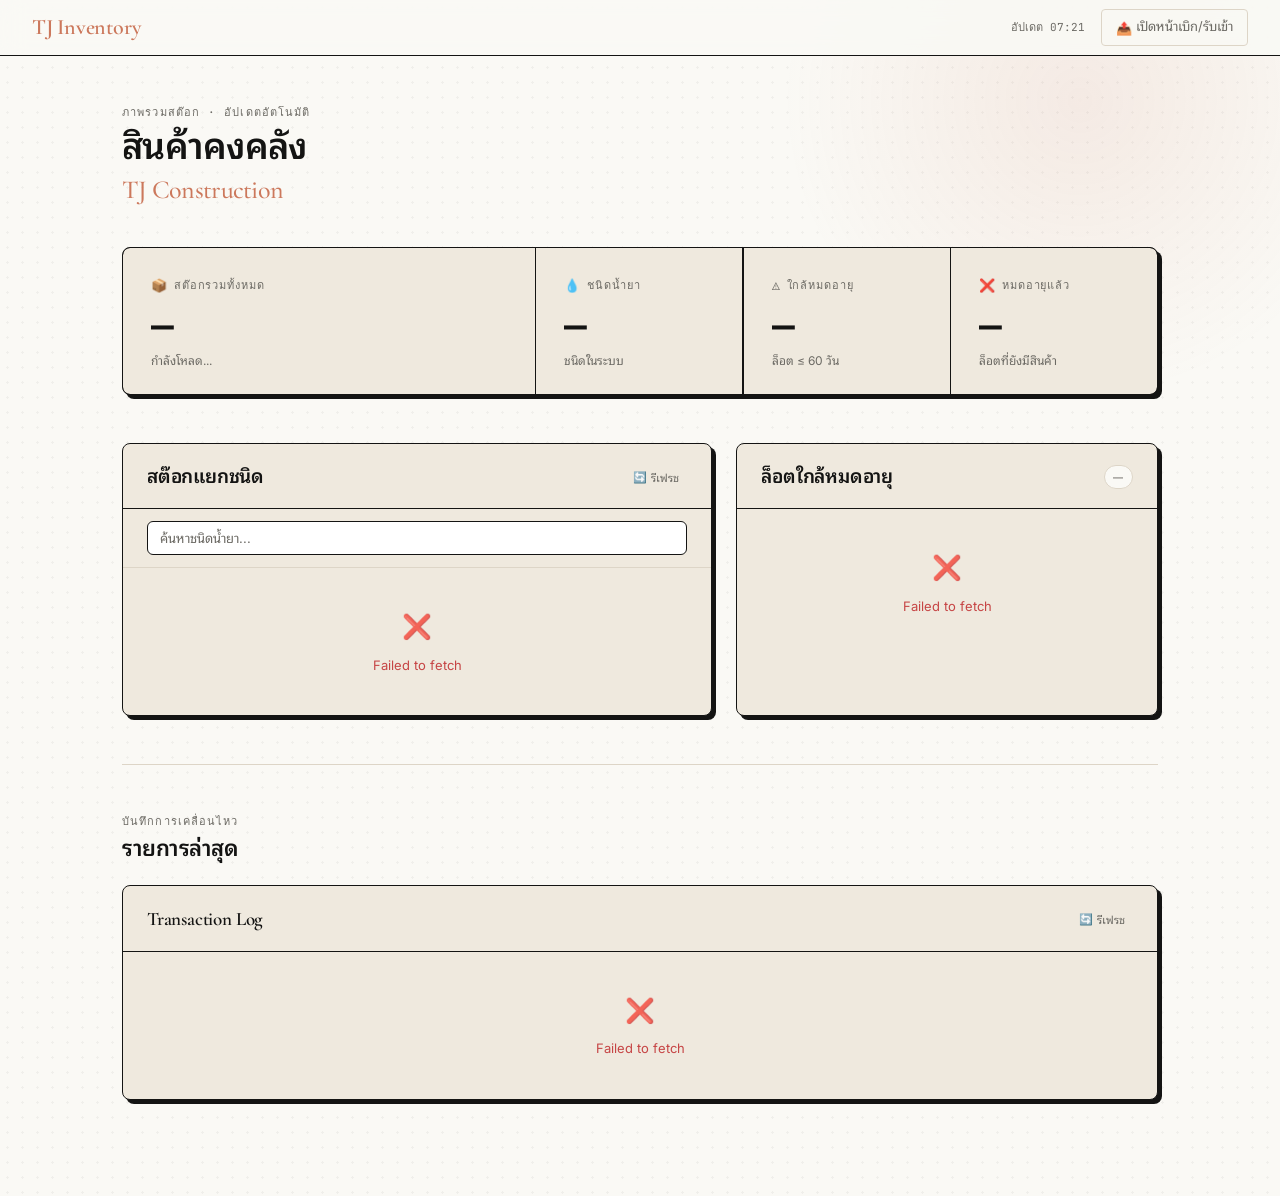
==== commit 95e69cd0: "Sprint 8 เก็บงานธีม: T-038/T-040/T-039/T-041 - T-038: prefers-reduced-motion (ปิด transition/animati" ====
--- a/dashboard.html
+++ b/dashboard.html
@@ -7,7 +7,7 @@
   <link rel="preconnect" href="https://fonts.googleapis.com">
   <link rel="preconnect" href="https://fonts.gstatic.com" crossorigin>
   <link href="https://fonts.googleapis.com/css2?family=Cormorant+Garamond:wght@500;600&family=Inter:wght@400;500;600&family=JetBrains+Mono:wght@400;500;600&family=Noto+Sans+Thai+Looped:wght@400;500;600&display=swap" rel="stylesheet">
-  <link rel="stylesheet" href="tokens.css?v=20260613e">
+  <link rel="stylesheet" href="tokens.css?v=20260614">
   <style>
     /* ─── Reset & Root ─── */
     *, *::before, *::after { box-sizing: border-box; margin: 0; padding: 0; }
--- a/tokens.css
+++ b/tokens.css
@@ -18,6 +18,7 @@
   --ci-sun:#ffa110;
   --ci-green:#5db872;
   --ci-danger:#c64545;
+  --ci-warn:#d98a2b;       /* amber "ใกล้หมดอายุ" — แยกจาก coral accent (T-040) */
 
   /* ─── fonts (ใช้ร่วมทั้งแอป) ─── */
   --serif:'Cormorant Garamond','Sukhumvit Set','Noto Sans Thai Looped',Garamond,serif;
@@ -32,6 +33,7 @@
   --coral:var(--ci-primary); --coral2:var(--ci-primary-2);
   --orange:var(--ci-orange); --sun:var(--ci-sun);
   --green:var(--ci-green); --dan:var(--ci-danger);
+  --warn:var(--ci-warn);   /* amber "ใกล้หมดอายุ" (T-040) */
   --screen:#e7f3ea; --screenink:#2f7a45;
   --gold:var(--ci-primary); --gold2:var(--ci-primary-2);
   --r-btn:8px; --r-card:12px;
@@ -45,5 +47,5 @@
   --red-bg:rgba(198,69,69,0.12);     --red-ink:var(--ci-danger);
   --blue-bg:rgba(93,184,166,0.16);   --blue-ink:#3f8f7e;   /* teal สำหรับ "เบิก" */
   --green-bg:rgba(93,184,114,0.16);  --green-ink:#2f7a45;
-  --yellow-bg:rgba(204,120,92,0.16); --yellow-ink:var(--ci-primary-2); /* coral tint "ใกล้หมด" */
+  --yellow-bg:rgba(217,138,43,0.16); --yellow-ink:var(--ci-warn); /* amber "ใกล้หมด" (T-040) */
 }
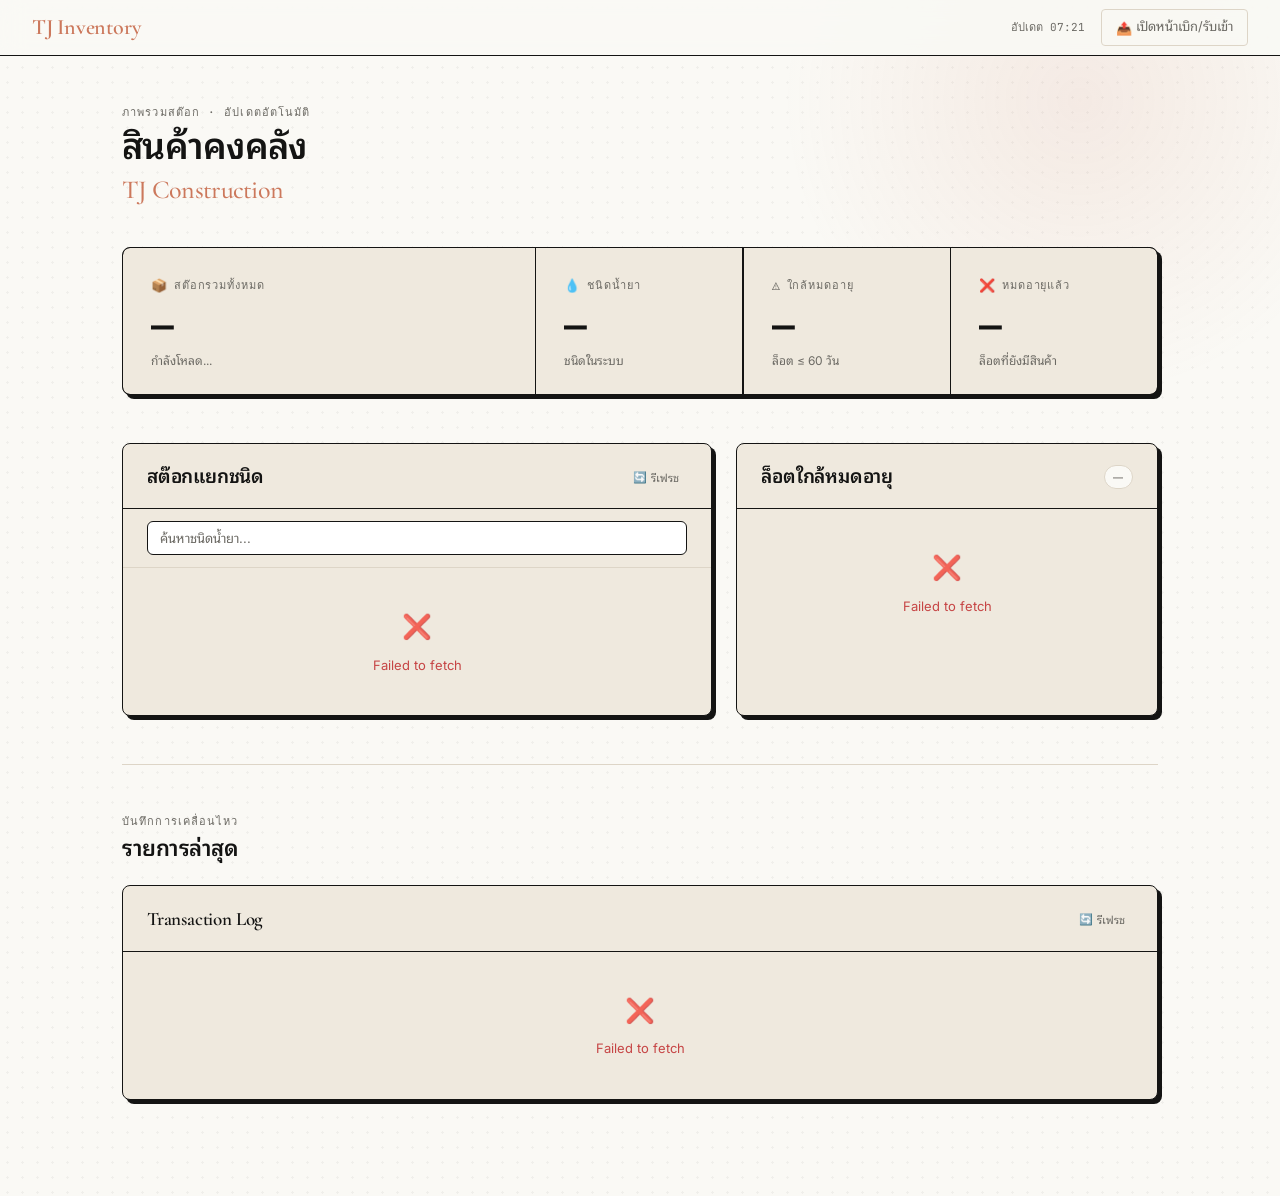
==== commit 05724736: "T-052: esc() ค่าที่ตกหล่นเข้า innerHTML ใน dashboard res.error / e.message / l.expiry_date ครอบ esc(" ====
--- a/dashboard.html
+++ b/dashboard.html
@@ -670,8 +670,12 @@
       `<div class="empty-state"><i>📭</i>ยังไม่มีสต๊อกในระบบ</div>`;
     return;
   }
-  const tbody = rows.map((r, i) => `
-    <tr onclick="toggleLots('${r.product_id}', ${i})" data-name="${(r.name||'').toLowerCase()}" style="--index:${i}">
+  const tbody = rows.map((r, i) => {
+    // [T-045] sanitize pid เหลือ [\w-] ก่อนใส่ onclick/id (HTML-escape ไม่พอใน JS context —
+    // browser ถอด entity ก่อน parse JS) · data-name = attribute → esc() (&quot;) พอ · pattern เดียวกับ T-020
+    const sid = String(r.product_id == null ? '' : r.product_id).replace(/[^\w-]/g, '');
+    return `
+    <tr onclick="toggleLots('${sid}', ${i})" data-name="${esc((r.name||'').toLowerCase())}" style="--index:${i}">
       <td>
         <div class="product-name">${esc(r.name)}</div>
         <div class="product-id">${esc(r.product_id)}</div>
@@ -682,14 +686,15 @@
         <span class="qty-unit">ชิ้น</span>
       </td>
     </tr>
-    <tr class="lot-expand-row hidden" id="lot-row-${r.product_id}">
+    <tr class="lot-expand-row hidden" id="lot-row-${sid}">
       <td colspan="3">
-        <div class="lot-expand-inner" id="lot-inner-${r.product_id}">
+        <div class="lot-expand-inner" id="lot-inner-${sid}">
           <div class="empty-state" style="padding:12px 0; font-size:11px;">กำลังโหลดรายล็อต...</div>
         </div>
       </td>
     </tr>
-  `).join('');
+  `;
+  }).join('');
 
   document.getElementById('stockTableWrap').innerHTML = `
     <table class="stock-table">
@@ -728,11 +733,11 @@
 
   apiGet('stockByLot', { product_id: pid })
     .then(res => {
-      if (!res || !res.ok) { lotInner.innerHTML = `<div class="empty-state" style="padding:8px 0;font-size:11px;color:var(--red-ink);">โหลดไม่ได้: ${res?.error||''}</div>`; return; }
+      if (!res || !res.ok) { lotInner.innerHTML = `<div class="empty-state" style="padding:8px 0;font-size:11px;color:var(--red-ink);">โหลดไม่ได้: ${esc(res?.error||'')}</div>`; return; }
       lotCache[pid] = res.lots || [];
       renderLotInner(lotInner, lotCache[pid]);
     })
-    .catch(e => { lotInner.innerHTML = `<div class="empty-state" style="padding:8px 0;font-size:11px;">ผิดพลาด: ${e.message}</div>`; });
+    .catch(e => { lotInner.innerHTML = `<div class="empty-state" style="padding:8px 0;font-size:11px;">ผิดพลาด: ${esc(e.message)}</div>`; });
 }
 
 function renderLotInner(el, lots) {
@@ -748,7 +753,7 @@
     return `<div class="lot-line">
       <div class="lot-line-left">
         <span class="lot-no-txt">${esc(l.lot_no || l.lot_id)}</span>
-        <span class="lot-exp">หมดอายุ ${l.expiry_date || '—'}</span>
+        <span class="lot-exp">หมดอายุ ${esc(l.expiry_date || '—')}</span>
       </div>
       <div style="display:flex;align-items:center;gap:8px;">
         <span class="lot-qty">${l.in_stock} ชิ้น</span>
@@ -862,9 +867,11 @@
 /* ──────────────────────────────
    HELPERS
    ────────────────────────────── */
+// [T-045] escape ครบ 5 ตัว (& < > " ') ให้ตรงกับ api.js — กัน attribute injection/XSS
+// เดิม escape แค่ &<> → ค่าที่ฉีดเข้า attribute (data-name/onclick/id) ที่มี " หรือ ' แหก attribute ได้
 function esc(s) {
   return String(s == null ? '' : s)
-    .replace(/&/g,'&amp;').replace(/</g,'&lt;').replace(/>/g,'&gt;');
+    .replace(/[&<>"']/g, c => ({'&':'&amp;','<':'&lt;','>':'&gt;','"':'&quot;',"'":'&#39;'}[c]));
 }
 function daysLeft(dateStr) {
   if (!dateStr) return null;
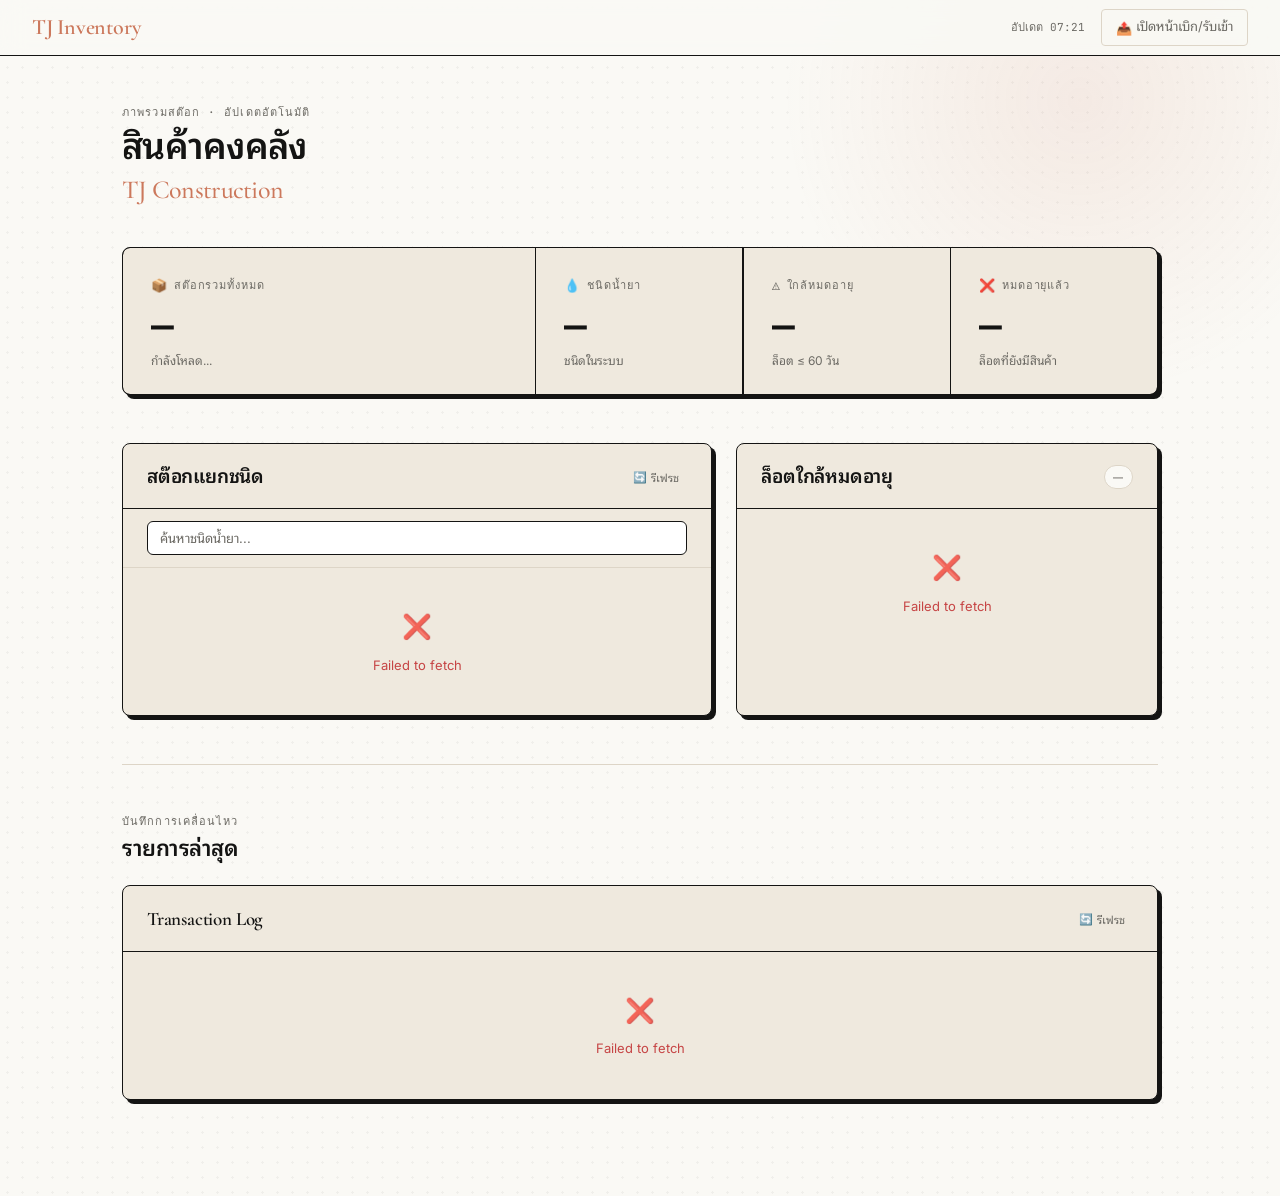
==== commit d64eff57: "T-054: ทำให้เจตนา filterStockTable ชัด (hide||true → add hidden) lot drawer = คลิกเพื่อกาง → ยุบเสมอ" ====
--- a/dashboard.html
+++ b/dashboard.html
@@ -769,9 +769,11 @@
     const nm = tr.getAttribute('data-name') || '';
     const hide = q !== '' && !nm.includes(q);
     tr.classList.toggle('hidden', hide);
-    // also hide the lot expand row below
+    // [T-054] lot drawer ใต้แถวสินค้าเป็น "คลิกเพื่อกาง" (default ซ่อน) — ตอน filter/ค้นหา
+    // ยุบ drawer ทุกแถวเสมอ (ไม่ใช่แค่แถวที่ถูกกรองออก) ให้ลิสต์สะอาด ผู้ใช้คลิกกางใหม่ได้
+    // เดิมเขียน toggle('hidden', hide||true) = true เสมอ อ่านงงเหมือน typo — ใช้ add ให้เจตนาชัด
     const next = tr.nextElementSibling;
-    if (next && next.classList.contains('lot-expand-row')) next.classList.toggle('hidden', hide || true);
+    if (next && next.classList.contains('lot-expand-row')) next.classList.add('hidden');
   });
 }
 
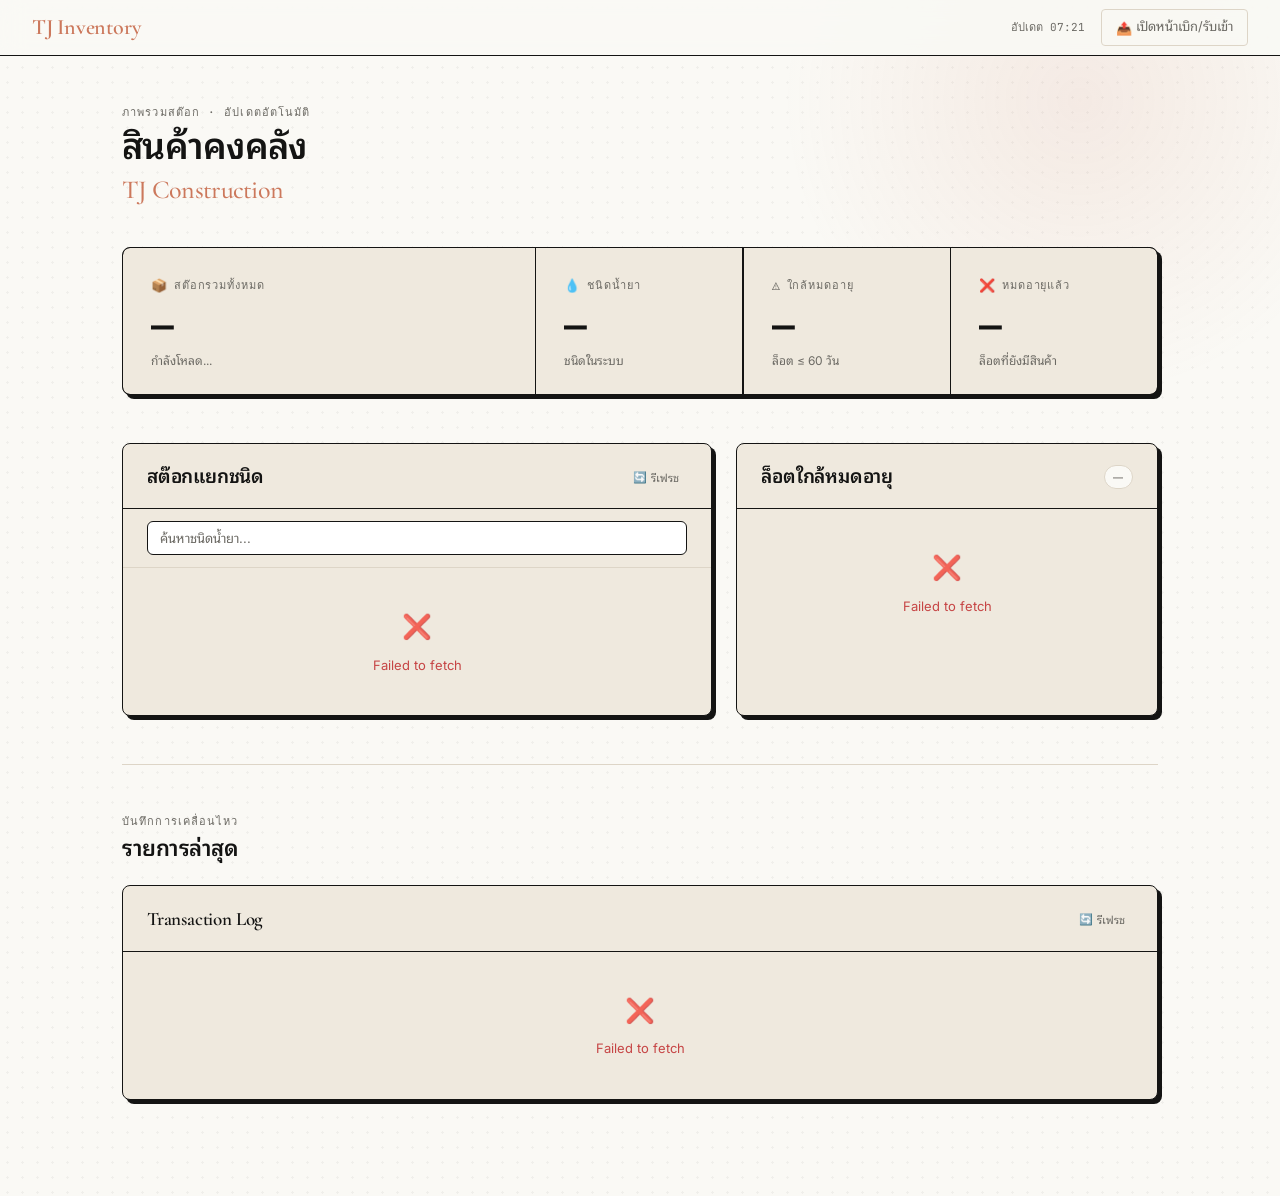
==== commit 936b405a: "@ review fixes + sync drift from source: XSS hardening, label QR guard - labels.js: block print + เต" ====
--- a/dashboard.html
+++ b/dashboard.html
@@ -855,7 +855,7 @@
         <div class="txn-body">
           <div class="txn-product">${esc(t.product_name || '—')}</div>
           <div class="txn-detail">
-            ${labels[t.type] || t.type}
+            ${labels[t.type] || esc(t.type)}
             ${t.unit_barcode ? `· <span style="font-family:var(--font-mono);font-size:10px;">${esc(t.unit_barcode)}</span>` : ''}
             · ${esc(t.user || '—')}
           </div>
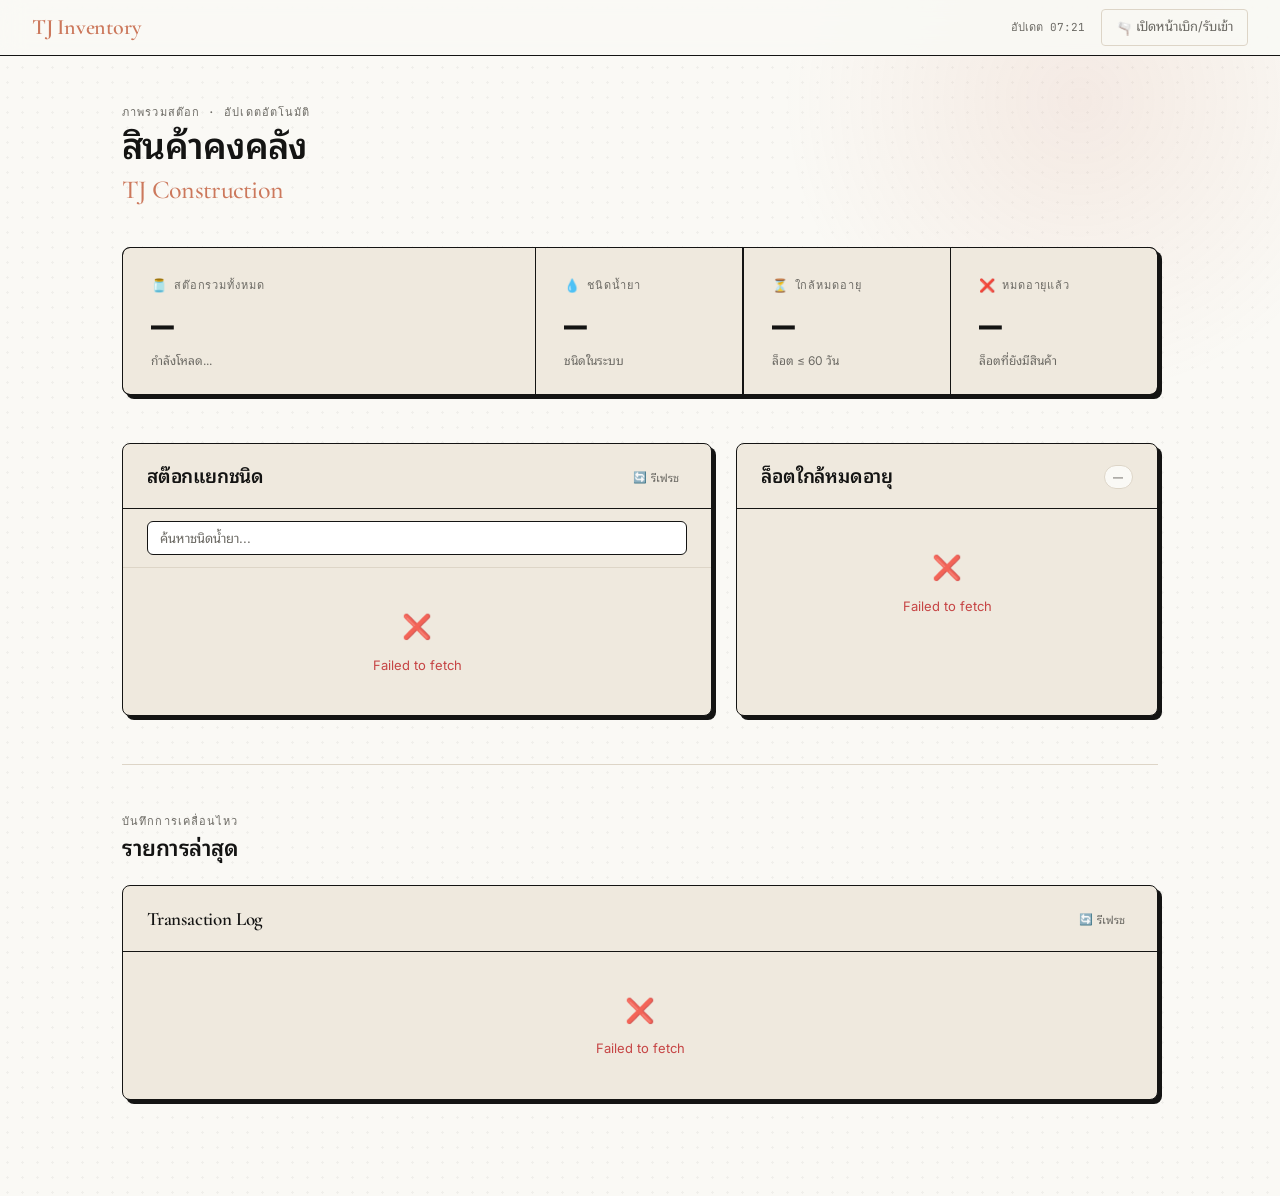
==== commit 496f61bb: "T-045: theme polish 2026-07-03 — emoji ชุดใหม่ + PWA/favicon + select chevron + utilities (style.css" ====
--- a/dashboard.html
+++ b/dashboard.html
@@ -4,6 +4,8 @@
   <meta charset="UTF-8">
   <meta name="viewport" content="width=device-width, initial-scale=1.0">
   <title>TJ Inventory — Dashboard</title>
+  <meta name="theme-color" content="#faf9f5">
+  <link rel="icon" href="favicon.png">
   <link rel="preconnect" href="https://fonts.googleapis.com">
   <link rel="preconnect" href="https://fonts.gstatic.com" crossorigin>
   <link href="https://fonts.googleapis.com/css2?family=Cormorant+Garamond:wght@500;600&family=Inter:wght@400;500;600&family=JetBrains+Mono:wght@400;500;600&family=Noto+Sans+Thai+Looped:wght@400;500;600&display=swap" rel="stylesheet">
@@ -418,7 +420,7 @@
   <div class="topbar-right">
     <span class="last-updated" id="lastUpdated">—</span>
     <a class="topbar-app-link" href="index.html">
-      <span style="vertical-align:-2px; margin-right:4px;">📤</span>เปิดหน้าเบิก/รับเข้า
+      <span style="vertical-align:-2px; margin-right:4px;">🫗</span>เปิดหน้าเบิก/รับเข้า
     </a>
   </div>
 </header>
@@ -439,7 +441,7 @@
     <!-- Total in stock -->
     <div class="kpi-card">
       <div class="kpi-label">
-        <span style="font-size:13px;">📦</span>
+        <span style="font-size:13px;">🫙</span>
         สต๊อกรวมทั้งหมด
       </div>
       <div class="kpi-value" id="kpiTotal">—</div>
@@ -459,7 +461,7 @@
     <!-- Expiring soon -->
     <div class="kpi-card">
       <div class="kpi-label">
-        <span style="font-size:13px;">⚠️</span>
+        <span style="font-size:13px;">⏳</span>
         ใกล้หมดอายุ
       </div>
       <div class="kpi-value" id="kpiWarn">—</div>
@@ -838,9 +840,9 @@
     return;
   }
   const icons = {
-    receive: { cls: 'receive', icon: '📥' },
-    issue:   { cls: 'issue',   icon: '📤' },
-    count:   { cls: 'count',   icon: '📋' },
+    receive: { cls: 'receive', icon: '🧺' },
+    issue:   { cls: 'issue',   icon: '🫗' },
+    count:   { cls: 'count',   icon: '🏷️' },
   };
   const labels = { receive: 'รับเข้า', issue: 'เบิกจ่าย', count: 'เช็คสต๊อก' };
 
